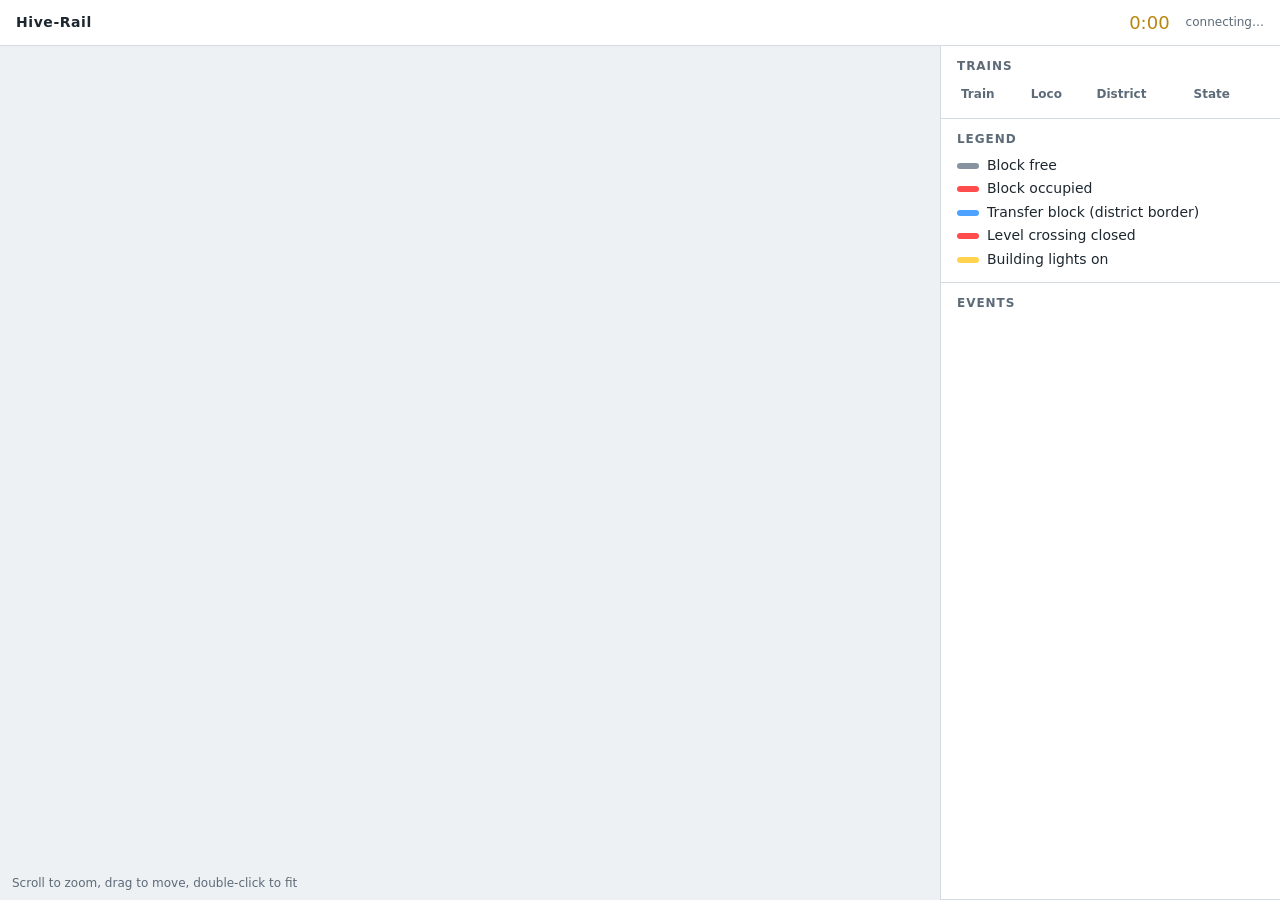
==== web/index.html @ e228705a "Web view of the layout: modules drawn from their geometry, live from the simulator --web-sim serves " ====
<!doctype html>
<html lang="en">
<head>
  <meta charset="utf-8">
  <meta name="viewport" content="width=device-width, initial-scale=1">
  <title>Hive-Rail layout</title>
  <link rel="stylesheet" href="app.css">
</head>
<body>
  <header>
    <div class="brand">Hive-Rail</div>
    <div id="meeting" class="meeting"></div>
    <div class="clock" title="Simulation time"><span id="time">0:00</span></div>
    <div id="connection" class="connection">connecting…</div>
  </header>
  <main>
    <section class="map" aria-label="Layout map">
      <svg id="map" xmlns="http://www.w3.org/2000/svg">
        <g id="layer-modules"></g>
        <g id="layer-platforms"></g>
        <g id="layer-roads"></g>
        <g id="layer-buildings"></g>
        <g id="layer-track"></g>
        <g id="layer-blocks"></g>
        <g id="layer-crossings"></g>
        <g id="layer-turnouts"></g>
        <g id="layer-trains"></g>
        <g id="layer-labels"></g>
      </svg>
      <div class="hint">Scroll to zoom, drag to move, double-click to fit</div>
    </section>
    <aside>
      <section>
        <h2>Trains</h2>
        <table id="trains">
          <thead><tr><th>Train</th><th>Loco</th><th>District</th><th>State</th></tr></thead>
          <tbody></tbody>
        </table>
      </section>
      <section>
        <h2>Legend</h2>
        <ul class="legend">
          <li><span class="swatch free"></span>Block free</li>
          <li><span class="swatch occupied"></span>Block occupied</li>
          <li><span class="swatch transfer"></span>Transfer block (district border)</li>
          <li><span class="swatch closed"></span>Level crossing closed</li>
          <li><span class="swatch lit"></span>Building lights on</li>
        </ul>
      </section>
      <section class="log-section">
        <h2>Events</h2>
        <ol id="log" class="log"></ol>
      </section>
    </aside>
  </main>
  <script src="app.js"></script>
</body>
</html>
---- web/app.css ----
:root {
  --bg: #11151a;
  --panel: #181e25;
  --line: #2a333d;
  --text: #dde4ea;
  --muted: #8a97a3;
  --module: #1d252e;
  --module-edge: #3a4652;
  --track: #9aa6b1;
  --block: #56636f;
  --occupied: #ff4d4d;
  --transfer: #4da3ff;
  --platform: #3b4652;
  --road: #4a4033;
  --building: #2c3540;
  --lit: #ffd34d;
  --closed: #ff4d4d;
  --straight: #52d68a;
  --diverging: #ffb347;
  --accent: #ffd34d;
}

@media (prefers-color-scheme: light) {
  :root {
    --bg: #eef1f4;
    --panel: #ffffff;
    --line: #d4dbe2;
    --text: #1d2730;
    --muted: #5d6b78;
    --module: #f7f9fb;
    --module-edge: #b9c3cd;
    --track: #4b5763;
    --block: #8794a0;
    --platform: #d5dce3;
    --road: #c9b99c;
    --building: #a9b4bf;
    --accent: #b8860b;
  }
}

* { box-sizing: border-box; }

html, body {
  margin: 0;
  height: 100%;
  background: var(--bg);
  color: var(--text);
  font: 14px/1.4 system-ui, -apple-system, "Segoe UI", sans-serif;
}

body { display: flex; flex-direction: column; }

header {
  display: flex;
  align-items: center;
  gap: 16px;
  padding: 10px 16px;
  border-bottom: 1px solid var(--line);
  background: var(--panel);
}

.brand { font-weight: 700; letter-spacing: 0.04em; }
.meeting { color: var(--muted); flex: 1; overflow: hidden; text-overflow: ellipsis; white-space: nowrap; }
.clock { font-variant-numeric: tabular-nums; font-size: 18px; color: var(--accent); }
.connection { font-size: 12px; color: var(--muted); }
.connection.live { color: var(--straight); }

main { flex: 1; display: flex; min-height: 0; }

.map { flex: 1; position: relative; min-width: 0; }
#map { width: 100%; height: 100%; display: block; cursor: grab; touch-action: none; }
#map.dragging { cursor: grabbing; }
.hint { position: absolute; left: 12px; bottom: 8px; font-size: 12px; color: var(--muted); pointer-events: none; }

aside {
  width: 340px;
  border-left: 1px solid var(--line);
  background: var(--panel);
  display: flex;
  flex-direction: column;
  min-height: 0;
}

aside section { padding: 12px 16px; border-bottom: 1px solid var(--line); }
aside h2 { margin: 0 0 8px; font-size: 12px; text-transform: uppercase; letter-spacing: 0.08em; color: var(--muted); }

table { width: 100%; border-collapse: collapse; font-variant-numeric: tabular-nums; }
th, td { text-align: left; padding: 3px 4px; }
th { font-weight: 600; color: var(--muted); font-size: 12px; }

.legend { list-style: none; margin: 0; padding: 0; display: grid; gap: 4px; }
.swatch { display: inline-block; width: 22px; height: 6px; margin-right: 8px; vertical-align: middle; border-radius: 3px; }
.swatch.free { background: var(--block); }
.swatch.occupied { background: var(--occupied); }
.swatch.transfer { background: var(--transfer); }
.swatch.closed { background: var(--closed); }
.swatch.lit { background: var(--lit); }

.log-section { flex: 1; min-height: 0; display: flex; flex-direction: column; }
.log { margin: 0; padding: 0; list-style: none; overflow-y: auto; font: 12px/1.45 ui-monospace, "SF Mono", Menlo, monospace; color: var(--muted); }
.log li:first-child { color: var(--text); }

/* The map. Sizes are in millimetres of the layout. */
.module { fill: var(--module); stroke: var(--module-edge); stroke-width: 3; }
.module-label { fill: var(--muted); font-size: 46px; }
.district-label { fill: var(--accent); font-size: 70px; font-weight: 700; }
.platform { fill: var(--platform); }
.road { fill: none; stroke: var(--road); stroke-width: 70; stroke-linecap: butt; }
.building { fill: var(--building); stroke: var(--module-edge); stroke-width: 3; }
.building.lit { fill: var(--lit); filter: drop-shadow(0 0 18px var(--lit)); }
.building-label { fill: var(--text); font-size: 34px; }
.track { fill: none; stroke: var(--track); stroke-width: 6; stroke-linecap: round; stroke-linejoin: round; }
.block { fill: none; stroke: var(--block); stroke-width: 14; stroke-linecap: butt; opacity: 0.9; }
.block.transfer { stroke: var(--transfer); }
.block.occupied { stroke: var(--occupied); }
.turnout { stroke: var(--bg); stroke-width: 4; }
.turnout.straight { fill: var(--straight); }
.turnout.diverging { fill: var(--diverging); }
.turnout-label { fill: var(--muted); font-size: 30px; }
.crossing { fill: var(--muted); }
.crossing.closed { fill: var(--closed); animation: blink 0.9s steps(2, start) infinite; }
.barrier { stroke: var(--muted); stroke-width: 8; }
.closed-barrier .barrier { stroke: var(--closed); }
.station-label { fill: var(--text); font-size: 64px; font-weight: 700; }
.train { fill: none; stroke-width: 26; stroke-linecap: round; stroke-linejoin: round; opacity: 0.95; }
.train-head { stroke: var(--bg); stroke-width: 4; }
.train-label { font-size: 44px; font-weight: 700; paint-order: stroke; stroke: var(--bg); stroke-width: 10px; }

@keyframes blink { to { visibility: hidden; } }

@media (max-width: 800px) {
  main { flex-direction: column; }
  aside { width: auto; border-left: 0; border-top: 1px solid var(--line); max-height: 45%; }
}
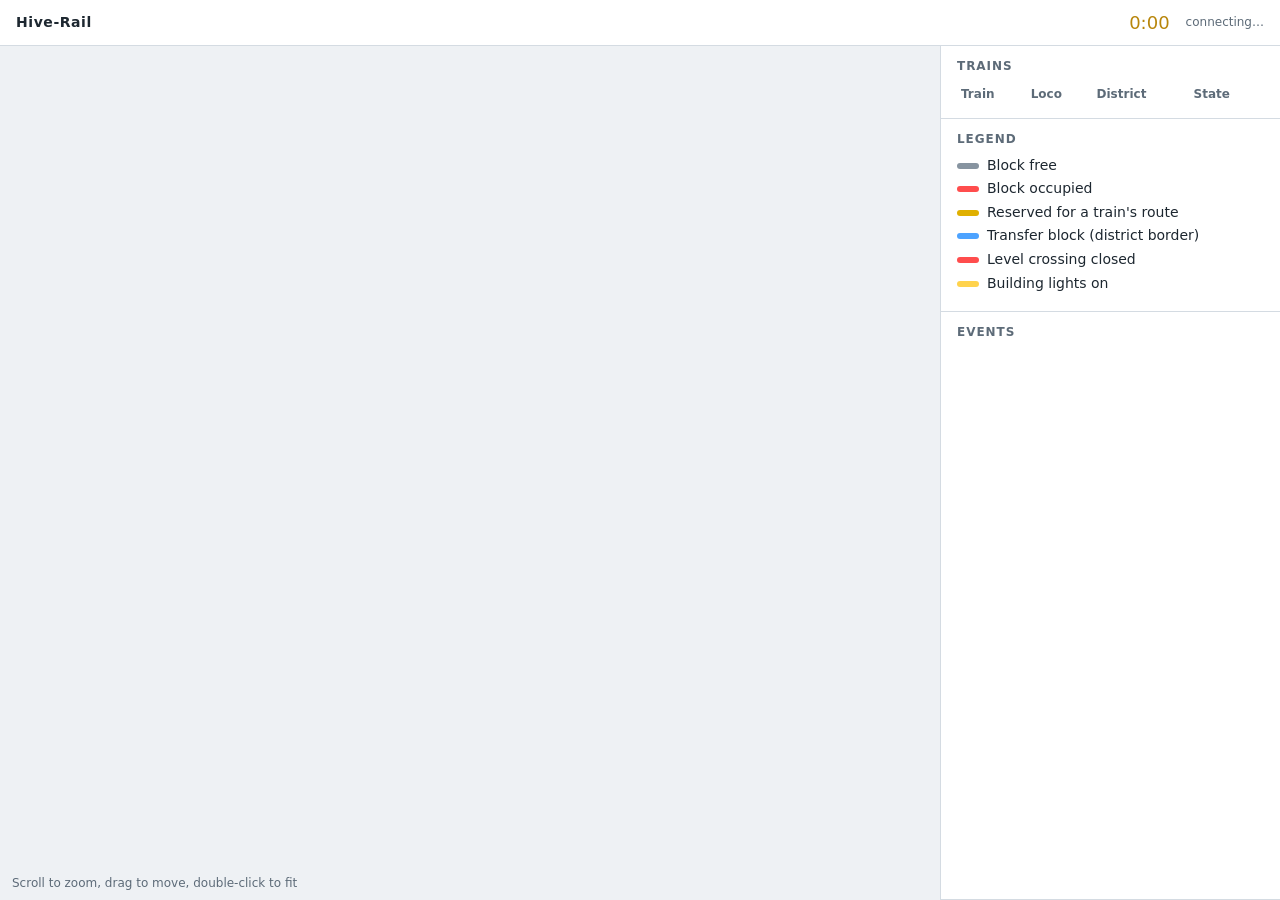
==== commit 32397c42: "Simulator: routes reserved section by section, signals, transfer feed - Trains reserve their way one" ====
--- a/web/index.html
+++ b/web/index.html
@@ -23,6 +23,7 @@
         <g id="layer-track"></g>
         <g id="layer-blocks"></g>
         <g id="layer-crossings"></g>
+        <g id="layer-signals"></g>
         <g id="layer-turnouts"></g>
         <g id="layer-trains"></g>
         <g id="layer-labels"></g>
@@ -42,10 +43,12 @@
         <ul class="legend">
           <li><span class="swatch free"></span>Block free</li>
           <li><span class="swatch occupied"></span>Block occupied</li>
+          <li><span class="swatch reserved"></span>Reserved for a train's route</li>
           <li><span class="swatch transfer"></span>Transfer block (district border)</li>
           <li><span class="swatch closed"></span>Level crossing closed</li>
           <li><span class="swatch lit"></span>Building lights on</li>
         </ul>
+        <ul id="districts" class="legend districts"></ul>
       </section>
       <section class="log-section">
         <h2>Events</h2>
--- a/web/app.css
+++ b/web/app.css
@@ -10,6 +10,9 @@
   --block: #56636f;
   --occupied: #ff4d4d;
   --transfer: #4da3ff;
+  --reserved: #ffd34d;
+  --lamp-off: #2b3138;
+  --signal: #0b0e11;
   --platform: #3b4652;
   --road: #4a4033;
   --building: #2c3540;
@@ -35,6 +38,9 @@
     --road: #c9b99c;
     --building: #a9b4bf;
     --accent: #b8860b;
+    --reserved: #e0b000;
+    --lamp-off: #c7ced5;
+    --signal: #3a434c;
   }
 }
 
@@ -93,6 +99,8 @@
 .swatch.free { background: var(--block); }
 .swatch.occupied { background: var(--occupied); }
 .swatch.transfer { background: var(--transfer); }
+.swatch.reserved { background: var(--reserved); }
+.legend.districts { margin-top: 6px; }
 .swatch.closed { background: var(--closed); }
 .swatch.lit { background: var(--lit); }
 
@@ -112,7 +120,15 @@
 .track { fill: none; stroke: var(--track); stroke-width: 6; stroke-linecap: round; stroke-linejoin: round; }
 .block { fill: none; stroke: var(--block); stroke-width: 14; stroke-linecap: butt; opacity: 0.9; }
 .block.transfer { stroke: var(--transfer); }
+.block.reserved { stroke: var(--reserved); }
 .block.occupied { stroke: var(--occupied); }
+.reserved-track { fill: none; stroke: none; stroke-width: 10; stroke-linecap: round; stroke-linejoin: round; }
+.reserved-track.on { stroke: var(--reserved); }
+.feed { fill: none; stroke-width: 30; stroke-linecap: butt; opacity: 0.85; }
+.feed-label { font-size: 30px; font-weight: 600; paint-order: stroke; stroke: var(--bg); stroke-width: 8px; }
+.signal-head { stroke: var(--signal); stroke-width: 18; stroke-linecap: round; }
+.signal-foot { stroke: var(--signal); stroke-width: 5; stroke-linecap: round; }
+.lamp { stroke: none; }
 .turnout { stroke: var(--bg); stroke-width: 4; }
 .turnout.straight { fill: var(--straight); }
 .turnout.diverging { fill: var(--diverging); }
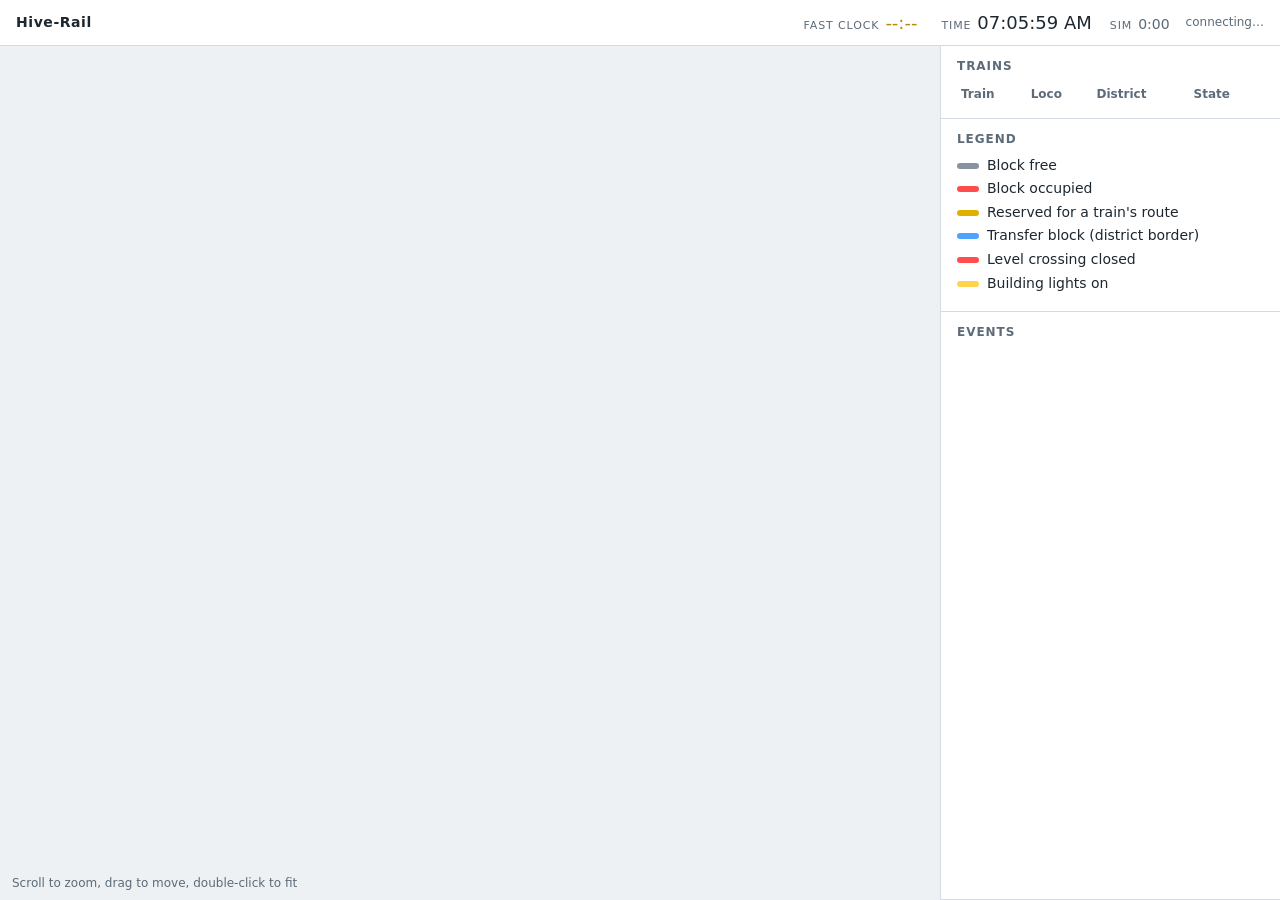
==== commit 789a4831: "Dispatcher: loco districts and fast clock keys; web view: fast clock and real time - The dispatcher'" ====
--- a/web/index.html
+++ b/web/index.html
@@ -10,7 +10,17 @@
   <header>
     <div class="brand">Hive-Rail</div>
     <div id="meeting" class="meeting"></div>
-    <div class="clock" title="Simulation time"><span id="time">0:00</span></div>
+    <div class="clocks">
+      <div class="clock-item" id="fast-clock-item" title="The layout's fast clock, as the nodes keep it">
+        <span class="clock-name">Fast clock</span><span id="fast-clock" class="clock">--:--</span><span id="fast-clock-state" class="clock-state"></span>
+      </div>
+      <div class="clock-item" title="Real-world time on this device">
+        <span class="clock-name">Time</span><span id="wall-clock" class="clock wall">--:--:--</span>
+      </div>
+      <div class="clock-item" title="Time since the simulation started">
+        <span class="clock-name">Sim</span><span id="time" class="clock sim">0:00</span>
+      </div>
+    </div>
     <div id="connection" class="connection">connecting…</div>
   </header>
   <main>
--- a/web/app.css
+++ b/web/app.css
@@ -67,7 +67,15 @@
 
 .brand { font-weight: 700; letter-spacing: 0.04em; }
 .meeting { color: var(--muted); flex: 1; overflow: hidden; text-overflow: ellipsis; white-space: nowrap; }
+.clocks { display: flex; gap: 18px; align-items: baseline; }
+.clock-item { display: flex; align-items: baseline; gap: 6px; white-space: nowrap; }
+.clock-name { font-size: 11px; text-transform: uppercase; letter-spacing: 0.08em; color: var(--muted); }
 .clock { font-variant-numeric: tabular-nums; font-size: 18px; color: var(--accent); }
+.clock.wall { color: var(--text); }
+.clock.sim { font-size: 14px; color: var(--muted); }
+.clock-state { font-size: 12px; color: var(--muted); }
+.clock-state.paused { color: var(--diverging); }
+@media (max-width: 800px) { .clock-item:last-child { display: none; } }
 .connection { font-size: 12px; color: var(--muted); }
 .connection.live { color: var(--straight); }
 
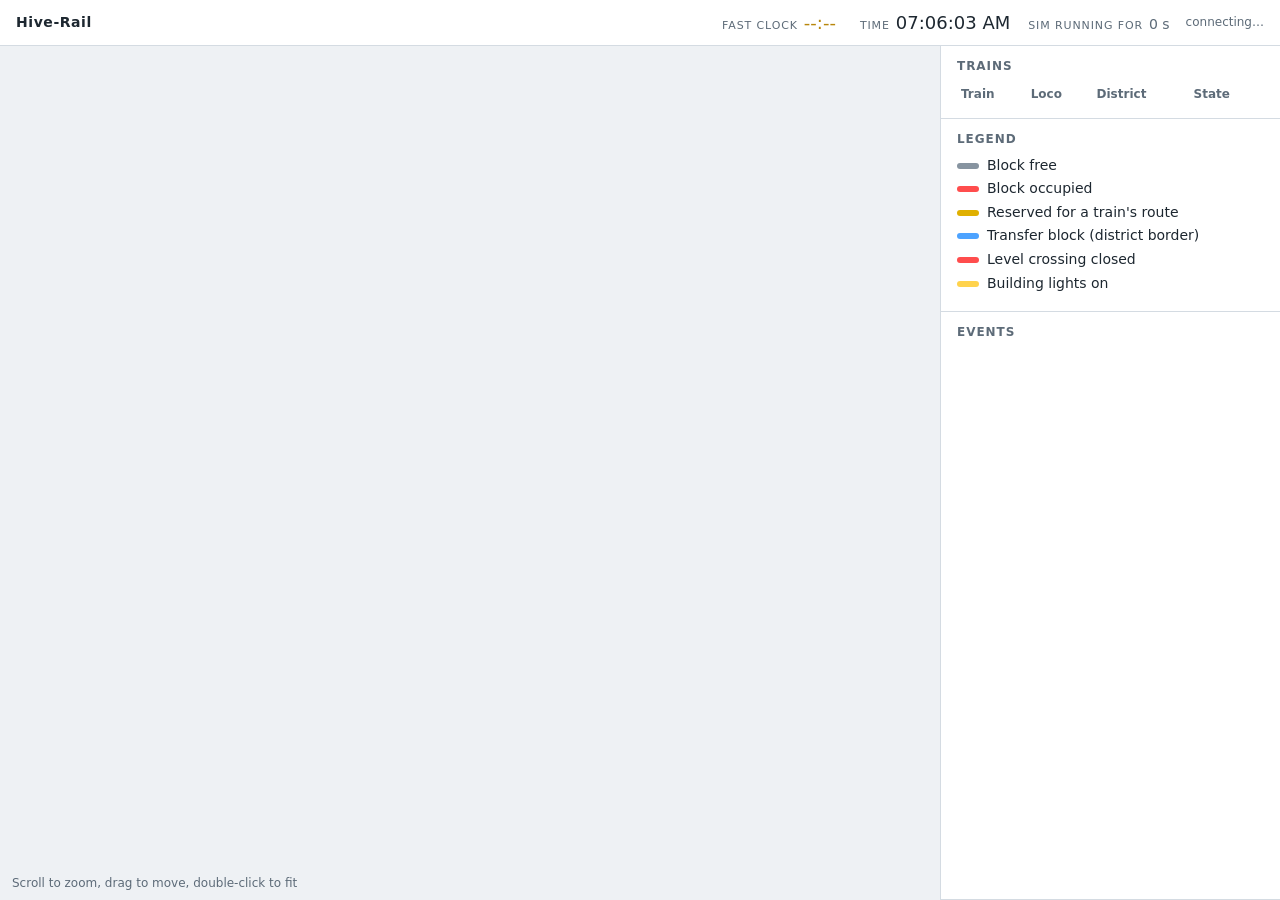
==== commit 16e30964: "Web view: simulation time as a duration Co-Authored-By: Claude Opus 5.5 <noreply@anthropic.com>" ====
--- a/web/index.html
+++ b/web/index.html
@@ -18,7 +18,7 @@
         <span class="clock-name">Time</span><span id="wall-clock" class="clock wall">--:--:--</span>
       </div>
       <div class="clock-item" title="Time since the simulation started">
-        <span class="clock-name">Sim</span><span id="time" class="clock sim">0:00</span>
+        <span class="clock-name">Sim running for</span><span id="time" class="clock sim">0 s</span>
       </div>
     </div>
     <div id="connection" class="connection">connecting…</div>
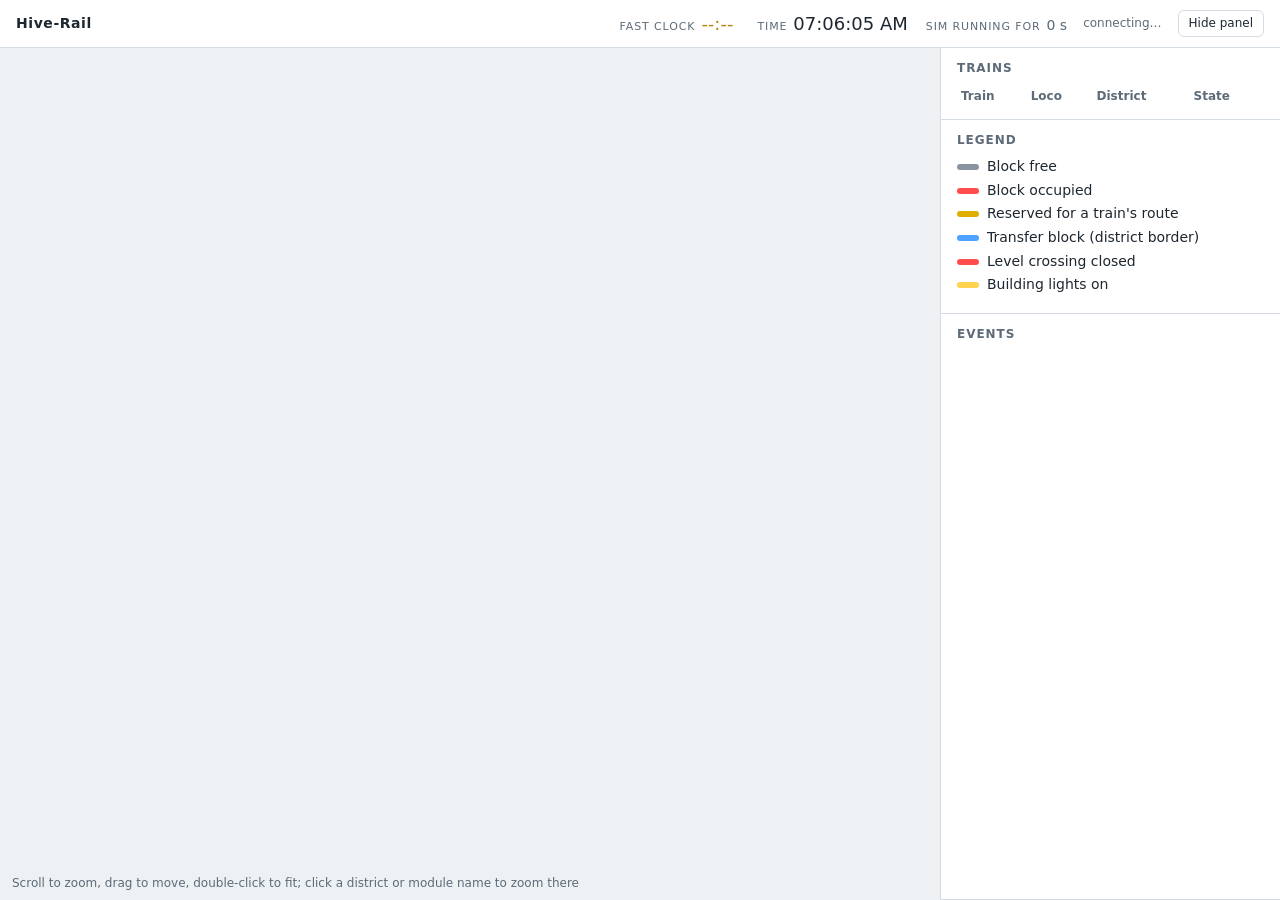
==== commit d5ccbc0a: "Web view: what a waiting train waits for, stop and departure countdown, speed; hideable side panel; " ====
--- a/web/index.html
+++ b/web/index.html
@@ -22,6 +22,7 @@
       </div>
     </div>
     <div id="connection" class="connection">connecting…</div>
+    <button id="panel-toggle" class="panel-toggle" type="button" aria-pressed="true" title="Show or hide the side panel">Hide panel</button>
   </header>
   <main>
     <section class="map" aria-label="Layout map">
@@ -38,7 +39,7 @@
         <g id="layer-trains"></g>
         <g id="layer-labels"></g>
       </svg>
-      <div class="hint">Scroll to zoom, drag to move, double-click to fit</div>
+      <div class="hint">Scroll to zoom, drag to move, double-click to fit; click a district or module name to zoom there</div>
     </section>
     <aside>
       <section>
--- a/web/app.css
+++ b/web/app.css
@@ -78,6 +78,13 @@
 @media (max-width: 800px) { .clock-item:last-child { display: none; } }
 .connection { font-size: 12px; color: var(--muted); }
 .connection.live { color: var(--straight); }
+.panel-toggle { font: inherit; font-size: 12px; color: var(--text); background: transparent; border: 1px solid var(--line); border-radius: 6px; padding: 4px 10px; cursor: pointer; }
+.panel-toggle:hover { border-color: var(--muted); }
+body.panel-hidden aside { display: none; }
+.zoomable { cursor: pointer; }
+text.zoomable:hover { text-decoration: underline; }
+#districts li.zoomable:hover { color: var(--accent); }
+#trains .detail { display: block; font-size: 11px; color: var(--muted); }
 
 main { flex: 1; display: flex; min-height: 0; }
 
@@ -119,6 +126,15 @@
 /* The map. Sizes are in millimetres of the layout. */
 .module { fill: var(--module); stroke: var(--module-edge); stroke-width: 3; }
 .module-label { fill: var(--muted); font-size: 46px; }
+.passing-loop-label { fill: var(--muted); font-size: 50px; font-style: italic; }
+/* Station information boards: white on blue, as on the platforms; changes in yellow. */
+.board-panel { fill: #0b2a5b; stroke: #3d6fb8; stroke-width: 3; }
+.board-head { fill: #9fb8e0; font-size: 26px; font-weight: 600; }
+.board-text, .board-track { fill: #ffffff; font-size: 32px; }
+.board-track { font-weight: 700; }
+.board-note { fill: #c6d6ef; font-size: 28px; }
+.board-change { fill: #ffd34d; font-size: 32px; font-weight: 700; }
+.board-was { fill: #9fb8e0; font-weight: 400; text-decoration: line-through; }
 .district-label { fill: var(--accent); font-size: 70px; font-weight: 700; }
 .platform { fill: var(--platform); }
 .road { fill: none; stroke: var(--road); stroke-width: 70; stroke-linecap: butt; }
@@ -141,6 +157,8 @@
 .turnout.straight { fill: var(--straight); }
 .turnout.diverging { fill: var(--diverging); }
 .turnout-label { fill: var(--muted); font-size: 30px; }
+.track-number-box { fill: var(--panel); stroke: var(--text); stroke-width: 3; }
+.track-number { fill: var(--text); font-size: 30px; font-weight: 700; }
 .crossing { fill: var(--muted); }
 .crossing.closed { fill: var(--closed); animation: blink 0.9s steps(2, start) infinite; }
 .barrier { stroke: var(--muted); stroke-width: 8; }
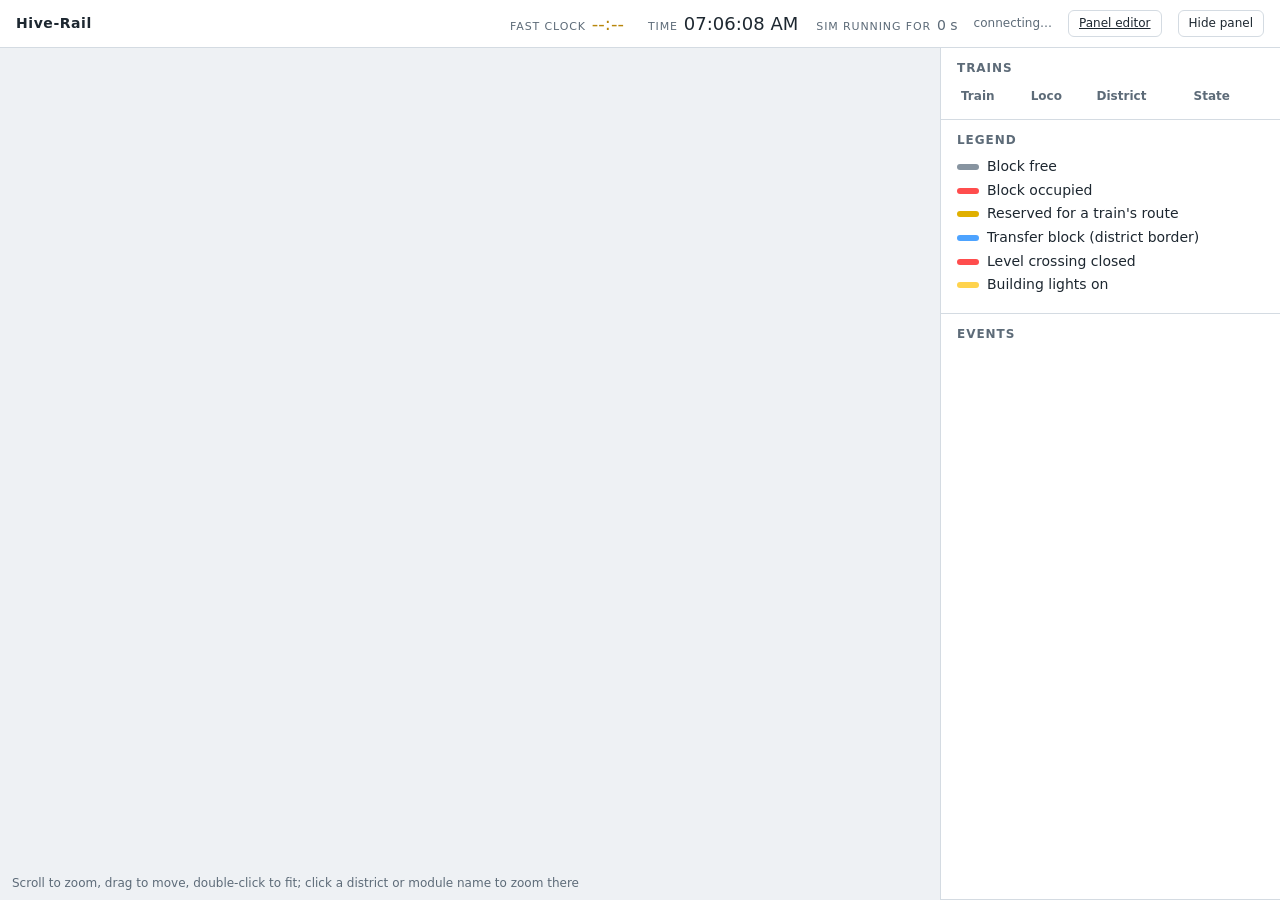
==== commit 4d0545a8: "SpDrS60 panel editor: Hive-Rail's own panel tiles on a square grid, as in Rocrail's editor - 20 squa" ====
--- a/web/index.html
+++ b/web/index.html
@@ -22,6 +22,7 @@
       </div>
     </div>
     <div id="connection" class="connection">connecting…</div>
+    <a class="panel-toggle" href="panel" title="Draw an SpDrS60 panel of the layout">Panel editor</a>
     <button id="panel-toggle" class="panel-toggle" type="button" aria-pressed="true" title="Show or hide the side panel">Hide panel</button>
   </header>
   <main>
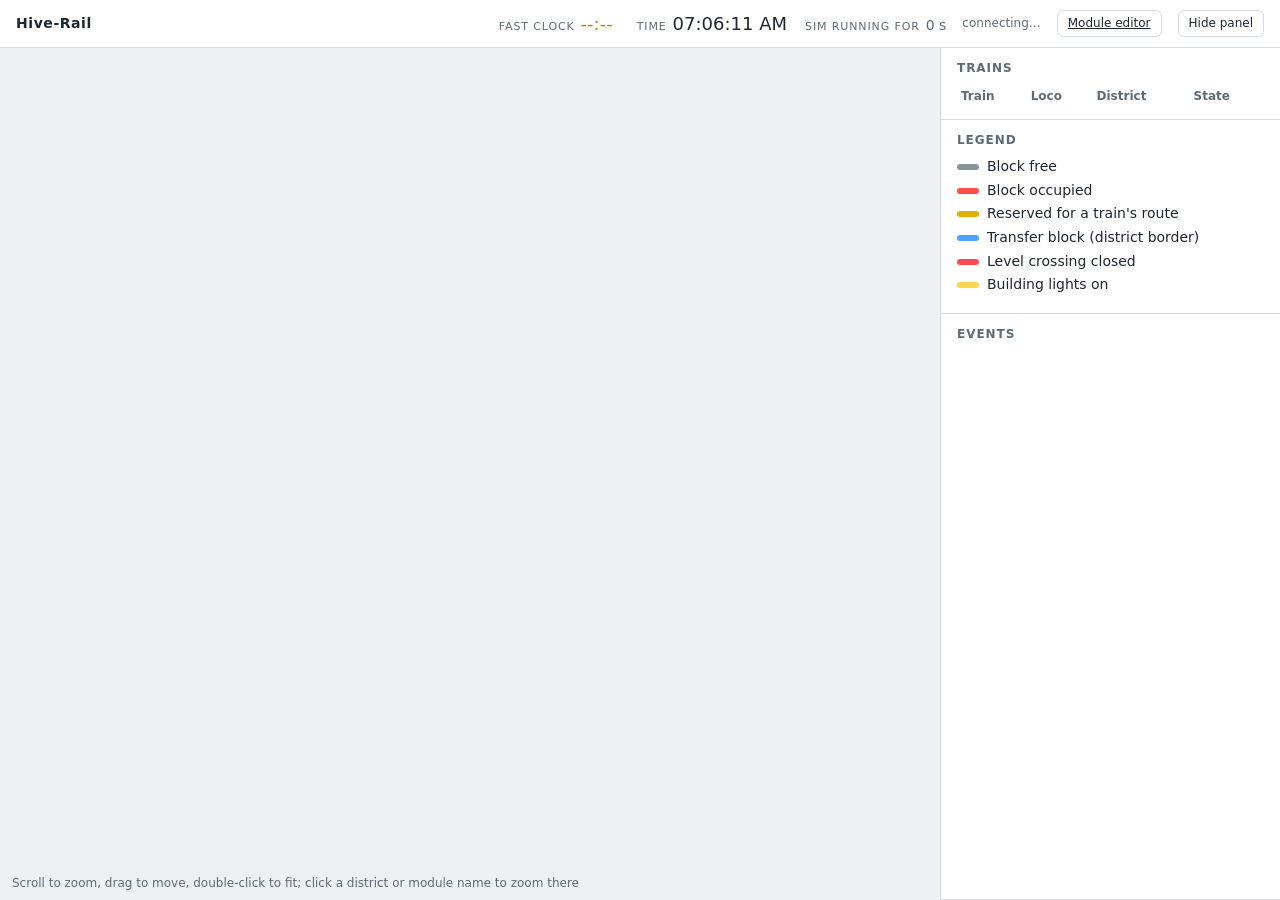
==== commit 7dc6768e: "Tile modules: the loader reads schema version 3, the map draws the tiles live; examples converted - " ====
--- a/web/index.html
+++ b/web/index.html
@@ -22,13 +22,14 @@
       </div>
     </div>
     <div id="connection" class="connection">connecting…</div>
-    <a class="panel-toggle" href="panel" title="Draw an SpDrS60 panel of the layout">Panel editor</a>
+    <a class="panel-toggle" href="panel" title="Draw a module from SpDrS60 tiles">Module editor</a>
     <button id="panel-toggle" class="panel-toggle" type="button" aria-pressed="true" title="Show or hide the side panel">Hide panel</button>
   </header>
   <main>
     <section class="map" aria-label="Layout map">
       <svg id="map" xmlns="http://www.w3.org/2000/svg">
         <g id="layer-modules"></g>
+        <g id="layer-tiles"></g>
         <g id="layer-platforms"></g>
         <g id="layer-roads"></g>
         <g id="layer-buildings"></g>
@@ -68,6 +69,7 @@
       </section>
     </aside>
   </main>
+  <script src="spdrs60-tiles.js"></script>
   <script src="app.js"></script>
 </body>
 </html>
--- a/web/app.css
+++ b/web/app.css
@@ -126,6 +126,7 @@
 /* The map. Sizes are in millimetres of the layout. */
 .module { fill: var(--module); stroke: var(--module-edge); stroke-width: 3; }
 .module-label { fill: var(--muted); font-size: 46px; }
+.tile-label { fill: var(--text); font-size: 5.5px; opacity: 0.85; }
 .passing-loop-label { fill: var(--muted); font-size: 50px; font-style: italic; }
 /* Station information boards: white on blue, as on the platforms; changes in yellow. */
 .board-panel { fill: #0b2a5b; stroke: #3d6fb8; stroke-width: 3; }
